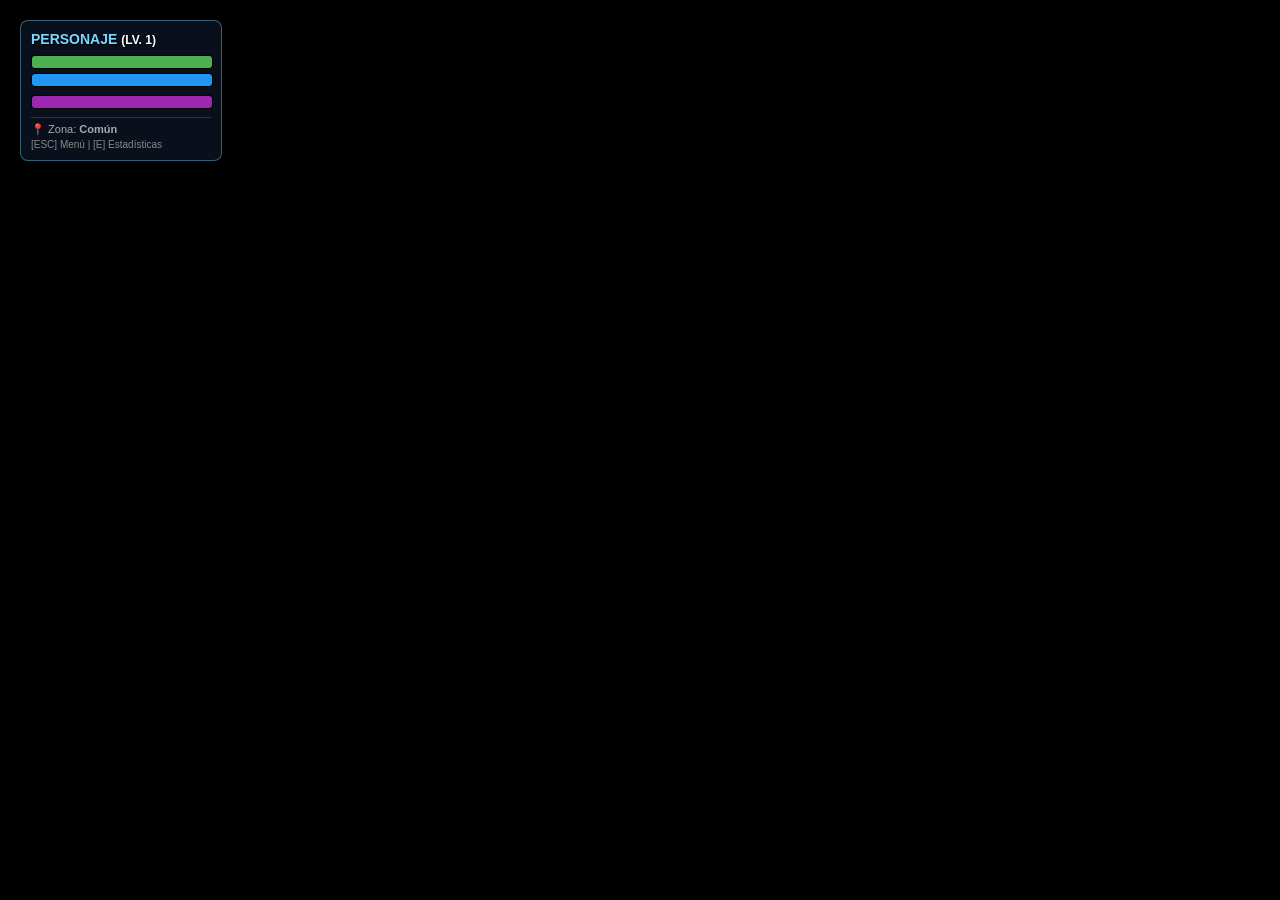
==== game/index.html @ 6f3c12ba "Update mobile controls and statistics modal" ====
<!DOCTYPE html>
<html lang="es">
<head>
    <meta charset="utf-8" />
    <meta name="viewport" content="width=device-width, initial-scale=1.0, maximum-scale=1.0, user-scalable=no, viewport-fit=cover" />
    <title>Mini RPG - Mundo Inmersivo</title>
    <link rel="stylesheet" href="style.css">
</head>
<body>

<div id="gameContainer">
    
    <div id="damageOverlay" class="damage-overlay"></div>
    <div id="floatingTextContainer" class="floating-text-container"></div>
    
    <div id="mobileControls" class="mobile-only">
        <button id="btnMobileMenu" onclick="toggleMainMenu()">☰ Menú</button>
        <button id="btnMobileStats" onclick="openStatsModal()" style="background: #2196f3; color: white; border: 1px solid #0b1220; padding: 5px 10px; border-radius: 5px; font-weight: bold; margin-left: 5px;">📊 Stats</button>
        <div id="dpad">
            <button class="dpad-btn" id="btnUp">⬆️</button>
            <div class="dpad-mid">
                <button class="dpad-btn" id="btnLeft">⬅️</button>
                <button class="dpad-btn" id="btnRight">➡️</button>
            </div>
            <button class="dpad-btn" id="btnDown">⬇️</button>
        </div>
    </div>

    <div id="map"></div>

    <div id="floatingHud">
        <div class="hud-header">
            <span id="playerClassName">Personaje</span> <span id="playerLevel" style="color:#fff; font-size:12px;">(Lv. 1)</span>
        </div>
        <div class="bar-container">
            <div class="hp-fill" id="playerHpBar"></div>
            <div class="bar-text" id="playerHpText"></div>
        </div>
        <div class="bar-container" style="margin-bottom: 8px;">
            <div class="mp-fill" id="playerMpBar"></div>
            <div class="bar-text" id="playerMpText"></div>
        </div>
        <div class="bar-container" style="margin-bottom: 8px;">
            <div class="ep-fill" id="playerEpBar"></div>
            <div class="bar-text" id="playerEpText"></div>
        </div>
        <div style="font-size: 11px; color: #aaa; border-top: 1px solid #333; padding-top: 5px;">
            📍 Zona: <span id="mapName" style="font-weight: bold;">Común</span>
        </div>
        <div style="font-size: 10px; color: #888; margin-top: 3px;" class="desktop-only">
            [ESC] Menú | [E] Estadísticas
        </div>
    </div>

    <div id="mainMenuModal" class="modal-overlay">
        <div class="modal-card" style="width: 450px;">
            <h2 style="margin: 0 0 15px 0; color: #fff;">⏸️ Menú Principal</h2>
            
            <div class="menu-section">
                <h3>📊 Resumen de Estadísticas</h3>
                <div id="menuStats" style="font-size: 14px; line-height: 1.5; margin-bottom: 10px;"></div>
                <button class="btn-sys-alt" onclick="openStatsModal()" style="width: 100%; border-color: #2196f3; color: #2196f3;">🔍 Ver Estadísticas Avanzadas (E)</button>
                <div id="menuEquipment" style="margin-top: 10px; font-size: 13px; border-top: 1px dashed #4a5a80; padding-top: 8px;"></div>
            </div>

            <div class="menu-section">
                <h3>📜 Misión Actual</h3>
                <div id="quest" style="font-size: 13px;">Explora y habla con los NPCs en el mapa.</div>
            </div>

            <div class="menu-section">
                <h3>🎒 Menú de Héroe</h3>
                <div style="display: flex; gap: 5px; flex-wrap: wrap;">
                    <button onclick="usePotion()" style="flex: 1;"><img src="img/items/potion.png" class="icon"> Usar HP</button>
                    <button onclick="useManaPotion()" style="flex: 1; background: #2196f3; color: white;"><img src="img/items/mana_potion.png" class="icon"> Usar MP</button>
                    <button onclick="useEnergyPotion()" style="flex: 1; background: #9c27b0; color: white;"><img src="img/items/energy_potion.png" class="icon" style="filter: hue-rotate(280deg);"> Usar EP</button>
                </div>
                
                <div style="display: flex; gap: 5px; flex-wrap: wrap; margin-top:5px;">
                    <button class="btn-success" onclick="openInventory()" style="flex: 1;">🎒 Inventario</button>
                    <button onclick="openGrimoire()" style="flex: 1; background: #673ab7; color: white; border: 1px solid #9c27b0;">📖 Grimorio</button>
                    <button onclick="openSkillTree()" style="flex: 1; background: #009688; color: white; border: 1px solid #00bcd4;">🌳 Árbol Habilidades</button>
                </div>
            </div>

            <div class="menu-section">
                <h3>⚙️ Sistema</h3>
                <div style="display: flex; gap: 5px; margin-bottom: 5px; flex-wrap: wrap;">
                    <button class="btn-sys" onclick="saveGame()" style="flex: 1;">💾 Guardar Rápido</button>
                    <button class="btn-sys" onclick="loadGameBtn()" style="flex: 1;">📂 Cargar Rápido</button>
                </div>
                <div style="display: flex; gap: 5px; margin-bottom: 5px; flex-wrap: wrap;">
                    <button class="btn-sys-alt" onclick="exportGame()" style="flex: 1; font-size: 13px;">⬇️ Exportar Partida</button>
                    <label class="btn-sys-alt" style="flex: 1; font-size: 13px; margin-bottom: 0; display: flex; align-items: center; justify-content: center; cursor: pointer;">
                        ⬆️ Importar Partida
                        <input type="file" id="importFile" accept=".json" style="display: none;" onchange="importGame(event)">
                    </label>
                </div>
                <div style="display: flex; gap: 5px; margin-bottom: 5px; flex-wrap: wrap;">
                    <button class="btn-sys-alt" onclick="toggleAudio()" id="btnAudio" style="flex: 1;">🔊 Sonido: ON</button>
                    <button class="btn-sys-alt desktop-only" onclick="toggleFullscreen()" style="flex: 1;">🔲 Pantalla Completa</button>
                </div>
                <button class="btn-danger" onclick="resetGame()">🗑️ Borrar Partida</button>
            </div>

            <button class="btn-sys-alt" onclick="returnToMainMenu()" style="margin-top: 15px; background: #d35400; color: white;">🏠 Volver al Menú Principal</button>
            <button class="btn-danger" onclick="toggleMainMenu()" style="margin-top: 5px;">❌ Cerrar Menú</button>
        </div>
    </div>

    <div id="statsModal" class="modal-overlay" style="z-index: 1030; display: none;">
        <div class="modal-card" style="width: 800px; max-width: 95vw;">
            <h2 style="margin: 0 0 15px 0; color: #fff;">📊 Perfil de Atributos</h2>
            
            <div id="fullStatsContainer" style="display: grid; grid-template-columns: repeat(auto-fit, minmax(220px, 1fr)); gap: 15px; text-align: left;">
                </div>

            <button class="btn-danger" onclick="closeStatsModal()" style="margin-top: 20px; width: 100%;">Cerrar Estadísticas</button>
        </div>
    </div>

    <div id="skillTreeModal" class="modal-overlay" style="z-index: 1025; display: none;">
        <div class="modal-card" style="width: 800px; max-width: 95vw;">
            <h2 style="margin: 0 0 10px 0; color: #00bcd4;">🌳 Árbol de Habilidades</h2>
            <p style="font-size: 14px; color: #ddd; margin-bottom: 15px;">Puntos Disponibles (SP): <span id="spDisplay" style="font-weight: bold; color: #ffeb3b; font-size: 18px;">0</span></p>
            
            <div style="background: #0b1220; padding: 20px; border-radius: 8px; border: 1px solid #14203a; min-height: 40vh; position: relative;">
                <p id="skillTreeEmptyMsg" style="color: #aaa; text-align: center; display: none;">Tu clase no tiene habilidades avanzadas o no perteneces a una clase entrenada.</p>
                <div id="skillTreeContainer" style="display: flex; gap: 30px; justify-content: space-around; flex-wrap: wrap;"></div>
            </div>

            <button class="btn-danger" onclick="closeSkillTree()" style="margin-top: 15px;">Volver</button>
        </div>
    </div>

    <div id="grimoireModal" class="modal-overlay" style="z-index: 1020; display: none;">
        <div class="modal-card" style="width: 700px; max-width: 95vw;">
            <h2 style="margin: 0 0 15px 0; color: #fff;">📖 Grimorio de Habilidades</h2>
            <div id="grimContainer" style="display: flex; gap: 15px; text-align: left; flex-direction: column;">
                <div style="background: #0b1220; padding: 12px; border-radius: 8px; border: 1px solid #14203a;">
                    <h3 style="color:var(--accent); margin-top:0; font-size:16px;">⚡ Equipadas</h3>
                    <div id="grimEquipped" class="large-item-grid"></div>
                </div>
                <div style="background: #0b1220; padding: 12px; border-radius: 8px; border: 1px solid #14203a;">
                    <h3 style="color:var(--accent); margin-top:0; font-size:16px;">📚 Conocidas</h3>
                    <div id="grimList" class="large-item-grid" style="max-height: 40vh; overflow-y: auto; padding-right: 5px;"></div>
                </div>
            </div>
            <button class="btn-danger" onclick="closeGrimoire()" style="margin-top: 15px;">Cerrar Grimorio</button>
        </div>
    </div>

    <div id="levelUpModal" class="modal-overlay" style="z-index: 1050; display: none;">
        <div class="modal-card" style="width: 400px; text-align: left;">
            <h2 style="margin: 0 0 10px 0; color: #ffeb3b; text-align: center;">¡NIVEL ALCANZADO!</h2>
            <p style="font-size: 14px; color: #ddd; margin-bottom: 15px; text-align: center;">Tienes <span id="statPointsDisplay" style="font-weight: bold; color: #ffeb3b; font-size: 18px;">5</span> puntos para repartir.</p>

            <div style="display: flex; flex-direction: column; gap: 10px; background: #0b1220; padding: 15px; border-radius: 8px; border: 1px solid #14203a;">
                <div style="display: flex; justify-content: space-between; align-items: center;"><span style="font-size: 14px;">❤️ Vida Máx (+5)</span><div style="display: flex; align-items: center;"><span id="lvlHpVal" style="margin-right: 15px; font-weight: bold; color: #4caf50;">0</span><button class="btn-sys" onclick="allocateStat('hp')" style="padding: 5px 10px;">➕</button></div></div>
                <div style="display: flex; justify-content: space-between; align-items: center;"><span style="font-size: 14px;">💧 Maná Máx (+5)</span><div style="display: flex; align-items: center;"><span id="lvlMpVal" style="margin-right: 15px; font-weight: bold; color: #2196f3;">0</span><button class="btn-sys" onclick="allocateStat('mp')" style="padding: 5px 10px;">➕</button></div></div>
                <div style="display: flex; justify-content: space-between; align-items: center;"><span style="font-size: 14px;">⚡ Energía Máx (+5)</span><div style="display: flex; align-items: center;"><span id="lvlEpVal" style="margin-right: 15px; font-weight: bold; color: #9c27b0;">0</span><button class="btn-sys" onclick="allocateStat('ep')" style="padding: 5px 10px;">➕</button></div></div>
                <div style="display: flex; justify-content: space-between; align-items: center;"><span style="font-size: 14px;">🗡️ Ataque (+1)</span><div style="display: flex; align-items: center;"><span id="lvlAtkVal" style="margin-right: 15px; font-weight: bold; color: #ffeb3b;">0</span><button class="btn-sys" onclick="allocateStat('atk')" style="padding: 5px 10px;">➕</button></div></div>
                <div style="display: flex; justify-content: space-between; align-items: center;"><span style="font-size: 14px;">🔮 Magia (+1)</span><div style="display: flex; align-items: center;"><span id="lvlMagVal" style="margin-right: 15px; font-weight: bold; color: #ff9800;">0</span><button class="btn-sys" onclick="allocateStat('mag')" style="padding: 5px 10px;">➕</button></div></div>
                <div style="display: flex; justify-content: space-between; align-items: center;"><span style="font-size: 14px;">🛡️ Defensa (+1)</span><div style="display: flex; align-items: center;"><span id="lvlDefVal" style="margin-right: 15px; font-weight: bold; color: #aaa;">0</span><button class="btn-sys" onclick="allocateStat('def')" style="padding: 5px 10px;">➕</button></div></div>
            </div>

            <button id="btnConfirmStats" class="btn-success" onclick="confirmLevelUp()" style="margin-top: 15px; width: 100%; opacity: 0.5; pointer-events: none; padding: 12px; font-size: 16px;">Confirmar y Continuar</button>
        </div>
    </div>

    <div id="roleModal" class="modal-overlay" style="z-index: 200;">
        <div class="modal-card" style="width: 950px; max-width: 95vw;">
            <h2 style="margin: 0 0 15px 0; color: #fff; font-size: 24px;">Elige tu Rol</h2>
            <p style="font-size: 14px; color: #aaa; margin-bottom: 20px;">El rol define qué personajes estarán disponibles y qué tipo de habilidades usarás.</p>
            <div style="display: flex; gap: 15px; justify-content: center; flex-wrap: wrap;">
                
                <div class="class-option class-guerrero" onclick="selectRole('Guerrero')" style="flex: 1; min-width: 200px;">
                    <h3 style="color: #4caf50; margin-top: 0; font-size: 20px;">🗡️ Guerrero</h3>
                    <p style="font-size: 13px; color: #aaa;">Expertos en Daño Físico (AD) y Armadura. Luchan cuerpo a cuerpo.</p>
                    <button style="background: #4caf50; color: white; width: 100%; margin-top: 10px; font-size: 16px; padding: 12px;">Ver Guerreros</button>
                </div>
                
                <div class="class-option class-arquero" onclick="selectRole('Arquero')" style="flex: 1; min-width: 200px;">
                    <h3 style="color: #ff9800; margin-top: 0; font-size: 20px;">🏹 Arquero</h3>
                    <p style="font-size: 13px; color: #aaa;">Rápidos y letales a distancia. Expertos en Ataque Crítico y Letalidad.</p>
                    <button style="background: #ff9800; color: white; width: 100%; margin-top: 10px; font-size: 16px; padding: 12px;">Ver Arqueros</button>
                </div>

                <div class="class-option class-mago" onclick="selectRole('Mago')" style="flex: 1; min-width: 200px;">
                    <h3 style="color: #2196f3; margin-top: 0; font-size: 20px;">🔮 Mago</h3>
                    <p style="font-size: 13px; color: #aaa;">Uso de Maná y Poder de Habilidad (AP) para daño mágico masivo.</p>
                    <button style="background: #2196f3; color: white; width: 100%; margin-top: 10px; font-size: 16px; padding: 12px;">Ver Magos</button>
                </div>

                <div class="class-option class-simple" onclick="selectRole('Simple')" style="flex: 1; min-width: 200px;">
                    <h3 style="color: #aaaaaa; margin-top: 0; font-size: 20px;">🎒 Simple</h3>
                    <p style="font-size: 13px; color: #aaa;">Gente normal que busca fortuna. Estadísticas bajas pero con ventajas de Oro.</p>
                    <button style="background: #aaaaaa; color: #000; width: 100%; margin-top: 10px; font-size: 16px; padding: 12px;">Ver Simples</button>
                </div>

            </div>
        </div>
    </div>

    <div id="characterModal" class="modal-overlay" style="z-index: 205; display: none;">
        <div class="modal-card" style="width: 800px; max-width: 95vw;">
            <h2 id="charModalTitle" style="margin: 0 0 10px 0; color: #fff; font-size: 24px;">Selecciona tu Personaje</h2>
            <div id="characterContainer" style="display: flex; gap: 15px; justify-content: center; flex-wrap: wrap; margin-bottom: 20px;">
            </div>
            <button class="btn-danger" onclick="backToRoles()">Volver a Roles</button>
        </div>
    </div>

    <div id="npcModal" class="modal-overlay" style="z-index: 1010;">
        <div class="modal-card" style="width: 450px;">
            <h2 id="npcName" style="margin: 0 0 15px 0; color: #fff; font-size: 24px;">NPC Nombre</h2>
            <div id="npcIcon" style="text-align: center; margin-bottom: 15px;"></div>
            <div class="npc-dialog-box"><p id="npcDialog" style="margin: 0; font-size: 16px; color: #ddd; font-style: italic;">"Cargando diálogo..."</p></div>
            <div style="background: #101a2b; padding: 15px; border-radius: 6px; margin-bottom: 15px; font-size: 14px; border-left: 3px solid #ffeb3b; text-align: left;">
                <b style="color: #ffeb3b;">Nueva Tarea:</b><br><span id="npcQuestDetail">Detalle de la misión generada.</span>
            </div>
            <div style="display: flex; gap: 10px; flex-wrap: wrap;">
                <button class="btn-success" onclick="acceptNPCQuest()" style="flex: 1; padding: 12px; font-size: 14px;">✔️ Aceptar Misión</button>
                <button class="btn-danger" onclick="closeNPCModal()" style="flex: 1; padding: 12px; font-size: 14px;">❌ Rechazar</button>
            </div>
        </div>
    </div>

    <div id="combatModal" class="modal-overlay" style="z-index: 1000;">
        <div class="modal-card" id="combatCard">
            <div id="combatContainer" style="display: flex; justify-content: space-between; align-items: center; margin-bottom: 15px;">
                <div class="combat-entity" style="width: 40%; text-align: center; background: #0b1220; padding: 15px; border-radius: 8px; border: 2px solid var(--accent);">
                    <h3 id="combatPlayerName" style="margin: 0 0 10px 0; color: var(--accent); text-transform: uppercase; font-size: 20px;">Héroe</h3>
                    <img id="combatPlayerImg" src="" class="combat-img">
                    <div class="bar-container" style="height: 20px;"><div class="hp-fill" id="combatPlayerHpBar"></div><div class="bar-text" id="combatPlayerHpText" style="line-height: 20px; font-size: 13px;"></div></div>
                    <div class="bar-container" style="height: 20px; margin-top: 8px;"><div class="mp-fill" id="combatPlayerMpBar"></div><div class="bar-text" id="combatPlayerMpText" style="line-height: 20px; font-size: 13px;"></div></div>
                    <div class="bar-container" style="height: 20px; margin-top: 8px;"><div class="ep-fill" id="combatPlayerEpBar"></div><div class="bar-text" id="combatPlayerEpText" style="line-height: 20px; font-size: 13px;"></div></div>
                </div>
                <div class="combat-vs" style="font-size: 40px; font-weight: 900; color: #ffeb3b; text-shadow: 0 0 15px #f44336, 0 0 5px #000; width: 15%; text-align: center;">VS</div>
                <div class="combat-entity" style="width: 40%; text-align: center; background: #0b1220; padding: 15px; border-radius: 8px; border: 2px solid #f44336;">
                    <h3 id="modalName" style="margin: 0 0 10px 0; color: #f44336; text-transform: uppercase; font-size: 20px;">Enemigo</h3>
                    <img id="modalImg" src="" class="combat-img">
                    <div class="bar-container" style="height: 20px;"><div class="hp-fill" id="enemyHpBar"></div><div class="bar-text" id="enemyHpText" style="line-height: 20px; font-size: 13px;"></div></div>
                    <div style="margin-top: 10px; font-size: 15px; color: #ccc; font-weight: bold;">Atk: <span id="enemyAtk"></span> | Def: <span id="enemyDef"></span></div>
                    <div style="margin-top: 5px; font-size: 13px; color: #ffeb3b; min-height: 18px;" id="enemyTraitDisplay"></div>
                </div>
            </div>
            <div style="height: 80px; font-size: 14px; color: #fff; margin-bottom: 15px; background: #000; padding: 10px; border-radius: 6px; border: 1px solid #333; overflow-y: auto; text-align: left; line-height: 1.5;" id="modalLog"></div>
            <div id="combatActions" class="combat-actions" style="gap: 10px;"></div>
        </div>
    </div>

    <div id="shopModal" class="modal-overlay" style="z-index: 1010;">
        <div class="modal-card" style="width: 700px; max-width: 95vw;">
            <h2 style="margin: 0 0 15px
---- game/style.css ----
:root { --bg: #000; --panel: #0f1a2a; --accent: #7ad7ff; --text: #e6f2ff; }
body { margin: 0; padding: 0; font-family: 'Segoe UI', Tahoma, Geneva, Verdana, sans-serif; background: var(--bg); color: var(--text); overflow: hidden; height: 100vh; height: calc(var(--vh, 1vh) * 100); }

#gameContainer { position: relative; width: 100vw; height: 100vh; height: calc(var(--vh, 1vh) * 100); background: #000; overflow: hidden; }

/* Viñeta para oscurecer los bordes y centrar la atención en el centro de la pantalla */
#gameContainer::before {
    content: '';
    position: absolute;
    top: 0; left: 0; width: 100%; height: 100%;
    background: radial-gradient(circle at center, transparent 15%, rgba(0,0,0,0.7) 100%);
    pointer-events: none;
    z-index: 8;
}

#map { position: relative; display: grid; gap: 2px; background: #000; width: 100%; height: 100%; overflow: hidden; scroll-behavior: smooth; align-content: start; justify-content: start; }

/* HUD MEJORADO: Más compacto, transparente y con desenfoque */
#floatingHud { position: absolute; top: 20px; left: 20px; background: rgba(15, 26, 42, 0.65); backdrop-filter: blur(5px); padding: 10px; border-radius: 8px; border: 1px solid rgba(122, 215, 255, 0.4); width: 180px; z-index: 10; box-shadow: 0 4px 15px rgba(0,0,0,0.5); pointer-events: none; transition: all 0.3s ease; }
.hud-header { color: var(--accent); font-weight: bold; margin-bottom: 8px; font-size: 14px; text-transform: uppercase; text-shadow: 1px 1px 2px #000; }

#contextActionBar { display: none !important; }

.menu-section { background: #0b1220; padding: 12px; border-radius: 6px; margin-bottom: 10px; text-align: left; }
.menu-section h3 { margin: 0 0 10px 0; color: var(--accent); font-size: 14px; border-bottom: 1px solid #14203a; padding-bottom: 5px; }

/* TILES 100% PARA QUE JS LOS CONTROLE DINÁMICAMENTE */
.tile { width: 100%; height: 100%; border-radius: 8px; display: flex; align-items: center; justify-content: center; position: relative; transition: background-color 0.2s; }
.tile img { width: 100%; height: 100%; object-fit: contain; image-rendering: pixelated; display: block; z-index: 2; cursor: pointer; }

/* TERRENOS */
.grass { background-image: url('img/tiles/tile_grass.png'); background-color: #184b20; background-size: cover; image-rendering: pixelated; }
.swamp { background-image: url('img/tiles/tile_swamp.png'), url('img/tiles/tile_grass.png'); background-color: #2b3b2c; background-size: cover; image-rendering: pixelated; box-shadow: inset 0 0 30px #111; }
.fountain { background-image: url('img/tiles/tile_fountain.png'), url('img/tiles/tile_water.png'); background-color: #008ba3; background-size: cover; image-rendering: pixelated; box-shadow: inset 0 0 20px #7ad7ff; }
.water { background-image: url('img/tiles/tile_water.png'); background-color: #10304a; background-size: cover; image-rendering: pixelated; }
.path { background-image: url('img/tiles/tile_path.png'); background-color: #5d4037; background-size: cover; image-rendering: pixelated; }
.wall { background-image: url('img/tiles/tile_wall.png'), url('img/tiles/tile_grass.png'); background-color: #444; background-size: cover; image-rendering: pixelated; }
.gate { background-image: url('img/tiles/tile_wall.png'); background-color: #9c27b0; filter: hue-rotate(280deg) brightness(1.5); background-size: cover; image-rendering: pixelated; box-shadow: 0 0 15px #9c27b0 inset; }

.city { background-color: #4a5a80; background-image: url('img/tiles/tile_city.png'), url('img/tiles/tile_path.png'); background-size: 200% 200%, cover; image-rendering: pixelated; border-radius: 0; }
.city-tl { background-position: 0% 0%, center; }
.city-tr { background-position: 100% 0%, center; }
.city-bl { background-position: 0% 100%, center; }
.city-br { background-position: 100% 100%, center; }

.fog { background: #03070d !important; background-image: none !important; box-shadow: inset 0 0 8px rgba(0,0,0,0.8) !important; border: 1px solid #060a12; pointer-events: none; }

/* OBJETOS DEL MAPA */
.chest-img { filter: drop-shadow(0 0 15px rgba(255, 235, 59, 0.5)); transition: transform 0.2s; }
.chest-img:hover { transform: scale(1.05); }
.fountain-img { filter: drop-shadow(0 0 20px rgba(122, 215, 255, 0.7)); opacity: 0.9; }

.color-comun { color: #aaaaaa; } .color-pococomun { color: #4caf50; } .color-raro { color: #2196f3; }
.color-epico { color: #9c27b0; } .color-legendario { color: #ff9800; } .color-mitico { color: #ffeb3b; }

button { width: 100%; background: var(--accent); border: none; padding: 8px; border-radius: 6px; cursor: pointer; font-weight: bold; color: #05101f; margin-bottom: 5px; transition: 0.2s; display: flex; align-items: center; justify-content: center; gap: 6px; }
button:hover:not(:disabled) { filter: brightness(1.2); }
button:disabled { background: #334; color: #667; cursor: not-allowed; opacity: 0.6; }
.btn-sys { background: #4a5a80; color: white; }
.btn-sys-alt { background: #5a7090; color: white; }
.btn-danger { background: #e55353; color: white; }
.btn-magic { background: #ab47bc; color: white; }
.btn-success { background: #4caf50; color: white; }
.btn-skill { background: #ff9800; color: white; } 

.log { height: 80px; overflow-y: auto; background: #000; padding: 8px; font-size: 12px; border-radius: 6px; color: #aaa; }
.stat-bonus { color: #4caf50; font-weight: bold; }
.stat-magic { color: #2196f3; font-weight: bold; }
.icon { width: 16px; height: 16px; object-fit: contain; image-rendering: pixelated; vertical-align: middle; }

/* BARRAS DE ESTADO HUD REDUCIDAS */
.bar-container { width: 100%; height: 12px; background: rgba(0,0,0,0.6); border-radius: 4px; overflow: hidden; border: 1px solid #000; position: relative; margin-top: 4px; }
.hp-fill { height: 100%; background: #4caf50; transition: width 0.3s ease, background-color 0.3s ease; }
.mp-fill { height: 100%; background: #2196f3; transition: width 0.3s ease; }
.ep-fill { height: 100%; background: #9c27b0; transition: width 0.3s ease; } 
.bar-text { position: absolute; width: 100%; text-align: center; top: 0; left: 0; font-size: 10px; font-weight: bold; color: white; line-height: 12px; text-shadow: 1px 1px 2px #000; }

.modal-overlay { position: fixed; top: 0; left: 0; width: 100vw; height: 100vh; height: calc(var(--vh, 1vh) * 100); background: rgba(0,0,0,0.85); display: none; align-items: center; justify-content: center; z-index: 100; overflow: hidden; backdrop-filter: blur(3px); }
.modal-card { background: #14203a; padding: 20px; border-radius: 12px; text-align: center; width: 320px; max-height: 90vh; overflow-y: auto; border: 2px solid var(--accent); box-shadow: 0 0 30px rgba(0, 0, 0, 0.8); }

.npc-dialog-box { background: #0b1220; border: 1px solid #4a5a80; padding: 15px; border-radius: 8px; text-align: left; margin-bottom: 15px; position: relative; }
.npc-dialog-box::before { content: ''; position: absolute; top: -10px; left: 20px; border-width: 0 10px 10px 10px; border-style: solid; border-color: transparent transparent #0b1220 transparent; }

.shop-item { background: #0b1220; padding: 8px; margin-bottom: 8px; border-radius: 6px; text-align: left; font-size: 13px; display: flex; justify-content: space-between; align-items: center;}
.shop-item button { width: auto; padding: 5px 10px; margin: 0; font-size: 12px; }

.large-item-grid { display: grid; grid-template-columns: repeat(auto-fill, minmax(140px, 1fr)); gap: 15px; align-items: stretch; }
.large-item-grid h4, .large-item-grid p { grid-column: 1 / -1; }
.large-item-grid .shop-item { flex-direction: column; justify-content: space-between; align-items: center; text-align: center; margin-bottom: 0; padding: 15px; border: 1px solid #1a2a45; transition: transform 0.2s, border-color 0.2s, box-shadow 0.2s; }
.large-item-grid .shop-item:hover { transform: translateY(-3px); border-color: var(--accent); box-shadow: 0 5px 15px rgba(122, 215, 255, 0.2); }
.large-item-grid .shop-item > div { display: flex; flex-direction: column; align-items: center; width: 100%; }
.large-item-grid .shop-item img.icon { width: 72px; height: 72px; margin-bottom: 12px; filter: drop-shadow(0 4px 5px rgba(0,0,0,0.8)); }
.large-item-grid .shop-item button { width: 100%; margin-top: 12px; padding: 10px; font-size: 14px; }

.combat-actions { display: grid; grid-template-columns: 1fr 1fr; gap: 10px; margin-top: 10px; }
.combat-actions button { margin-bottom: 0; font-size: 16px; padding: 12px; }

.shop-tabs { display: flex; gap: 5px; margin-bottom: 15px; }
.shop-tabs button { background: #14203a; color: #888; width: 50%; font-size: 14px; padding: 10px; border-radius: 6px; box-shadow: inset 0 0 5px #000; margin-bottom: 0;}
.shop-tabs button.active-tab { background: var(--accent); color: #05101f; box-shadow: none; }

::-webkit-scrollbar { width: 10px; height: 10px; }
::-webkit-scrollbar-track { background: #0b1220; border-radius: 4px; }
::-webkit-scrollbar-thumb { background: #4a5a80; border-radius: 4px; }
::-webkit-scrollbar-thumb:hover { background: var(--accent); }

/* ANIMACIONES */
@keyframes flashDamage { 0% { filter: brightness(1); transform: scale(1); } 50% { filter: brightness(0.5) sepia(1) hue-rotate(-50deg) saturate(5); transform: scale(0.9); } 100% { filter: brightness(1); transform: scale(1); } }
@keyframes flashHeal { 0% { filter: brightness(1); transform: scale(1); } 50% { filter: brightness(1.5) sepia(1) hue-rotate(90deg) saturate(5); transform: scale(1.1); } 100% { filter: brightness(1); transform: scale(1); } }
@keyframes shakeScreen { 0% { transform: translate(1px, 1px) rotate(0deg); } 20% { transform: translate(-5px, 0px) rotate(2deg); } 40% { transform: translate(5px, 2px) rotate(0deg); } 60% { transform: translate(-5px, 1px) rotate(0deg); } 80% { transform: translate(-1px, -1px) rotate(2deg); } 100% { transform: translate(0px, 0px) rotate(0deg); } }

.anim-damage { animation: flashDamage 0.3s ease, shakeScreen 0.3s ease; }
.anim-heal { animation: flashHeal 0.4s ease; }
.anim-shake { animation: shakeScreen 0.3s ease; }

/* =========================================
   GAME FEEL Y PROTAGONISMO DEL PERSONAJE
   ========================================= */

.player-sprite {
    position: absolute;
    z-index: 5;
    transition: top 0.25s cubic-bezier(0.25, 1, 0.5, 1), left 0.25s cubic-bezier(0.25, 1, 0.5, 1);
    pointer-events: none;
}
.player-sprite img {
    width: 100%;
    height: 100%;
    object-fit: contain;
    image-rendering: pixelated;
    display: block;
    /* Personaje dentro de su recuadro, pero con sombra y brillo para destacar */
    filter: drop-shadow(0 10px 15px rgba(0,0,0,0.8)) brightness(1.1); 
}

.damage-overlay {
    position: absolute;
    top: 0; left: 0;
    width: 100%; height: 100%;
    pointer-events: none;
    z-index: 40; 
    box-shadow: inset 0 0 0 rgba(255, 0, 0, 0);
    transition: box-shadow 0.3s ease;
}
.low-hp-alert {
    animation: pulseRed 1s infinite alternate ease-in-out;
}
@keyframes pulseRed {
    0% { box-shadow: inset 0 0 20px rgba(255, 0, 0, 0.1); }
    100% { box-shadow: inset 0 0 100px rgba(255, 0, 0, 0.6); }
}

/* Sistema de Textos Flotantes */
.floating-text-container {
    position: absolute;
    top: 0; left: 0;
    width: 100%; height: 100%;
    pointer-events: none;
    z-index: 9999;
    overflow: hidden;
}

.floating-text {
    position: absolute;
    font-weight: 900;
    font-size: 26px;
    text-shadow: 2px 2px 0 #000, -2px -2px 0 #000, 2px -2px 0 #000, -2px 2px 0 #000, 0 4px 10px rgba(0,0,0,0.8);
    pointer-events: none;
    animation: floatUp 1.4s cubic-bezier(0.25, 1, 0.5, 1) forwards;
    z-index: 10000;
    text-align: center;
    white-space: nowrap;
}

@keyframes floatUp {
    0% { transform: translateY(0) scale(0.5); opacity: 0; }
    15% { transform: translateY(-30px) scale(1.2); opacity: 1; }
    80% { transform: translateY(-70px) scale(1); opacity: 1; }
    100% { transform: translateY(-90px) scale(0.9); opacity: 0; }
}

.class-option { background: #0b1220; padding: 15px; border-radius: 8px; flex: 1; text-align: center; cursor: pointer; transition: 0.2s; border: 2px solid transparent; }
.class-option:hover { transform: translateY(-5px); box-shadow: 0 5px 15px rgba(0,0,0,0.5); }
.class-guerrero { border-color: #4caf50; }
.class-arquero { border-color: #ff9800; } 
.class-mago { border-color: #2196f3; }
.class-simple { border-color: #aaaaaa; } 

#combatCard { width: 950px; }

.class-img, .combat-img {
    width: 100% !important;
    max-width: 200px !important;  
    height: 200px !important;     
    object-fit: contain !important; 
    display: block !important;
    margin: 0 auto 15px auto !important;
    image-rendering: auto !important; 
    transition: transform 0.1s;
}

#npcIcon img {
    width: 100% !important;
    max-width: 180px !important;
    height: 180px !important;
    object-fit: contain !important;
}

.mobile-only { display: none; }

/* =========================================
   RESPONSIVE: ESTILOS PARA MÓVIL
   ========================================= */
@media (max-width: 768px) {
    .mobile-only { display: block; }
    .desktop-only { display: none !important; }

    .class-img, .combat-img { max-width: 120px !important; height: 120px !important; }
    #npcIcon img { max-width: 120px !important; height: 120px !important; }

    /* CONTROLES MÓVILES MEJORADOS Y AGRUPADOS */
    #dpad { position: absolute; bottom: 25px; right: 20px; display: flex; flex-direction: column; align-items: center; z-index: 50; }
    .dpad-mid { display: flex; gap: 15px; margin: 5px 0; }
    .dpad-btn { width: 55px; height: 55px; border-radius: 50%; background: rgba(15, 26, 42, 0.6); border: 2px solid rgba(122, 215, 255, 0.5); font-size: 24px; display: flex; justify-content: center; align-items: center; padding: 0; margin: 0; box-shadow: 0 4px 10px rgba(0,0,0,0.6); backdrop-filter: blur(4px); color: white; touch-action: manipulation; transition: transform 0.1s, background 0.1s; }
    .dpad-btn:active { background: rgba(122, 215, 255, 0.6); transform: scale(0.9); border-color: var(--accent); }

    #btnMobileMenu { position: absolute; top: 15px; right: 15px; z-index: 50; width: auto; padding: 10px 15px; background: rgba(15, 26, 42, 0.7); backdrop-filter: blur(5px); border: 1px solid var(--accent); border-radius: 8px; color: var(--accent); font-weight: bold; box-shadow: 0 4px 10px rgba(0,0,0,0.5); font-size: 14px; margin: 0; }

    /* HUD EN MÓVIL: MÁS PEQUEÑO Y TRANSPARENTE, NO TAPA EL CENTRO */
    #floatingHud { 
        top: 15px; 
        left: 15px; 
        width: 145px; 
        background: rgba(15, 26, 42, 0.45); 
        padding: 8px;
        border: 1px solid rgba(122, 215, 255, 0.2);
    }
    .hud-header { font-size: 12px; margin-bottom: 5px; }

    .modal-card { width: 95% !important; padding: 15px; }
    #classContainer { flex-direction: column !important; gap: 10px; }
    .class-option { padding: 10px; }

    #combatContainer { flex-direction: column !important; gap: 10px; }
    .combat-entity { width: 100% !important; padding: 10px !important; box-sizing: border-box; }
    .combat-vs { font-size: 24px !important; margin: 5px 0 !important; }
    
    .combat-actions { grid-template-columns: 1fr; gap: 8px; }
    .combat-actions button { font-size: 16px; padding: 15px; }

    #invContainer:not(.large-item-grid) { flex-direction: column !important; }
    
    .shop-item:not(.large-item-grid .shop-item) { flex-direction: column; align-items: flex-start; gap: 8px; }
    .shop-item:not(.large-item-grid .shop-item) button { width: 100%; padding: 10px; }
}
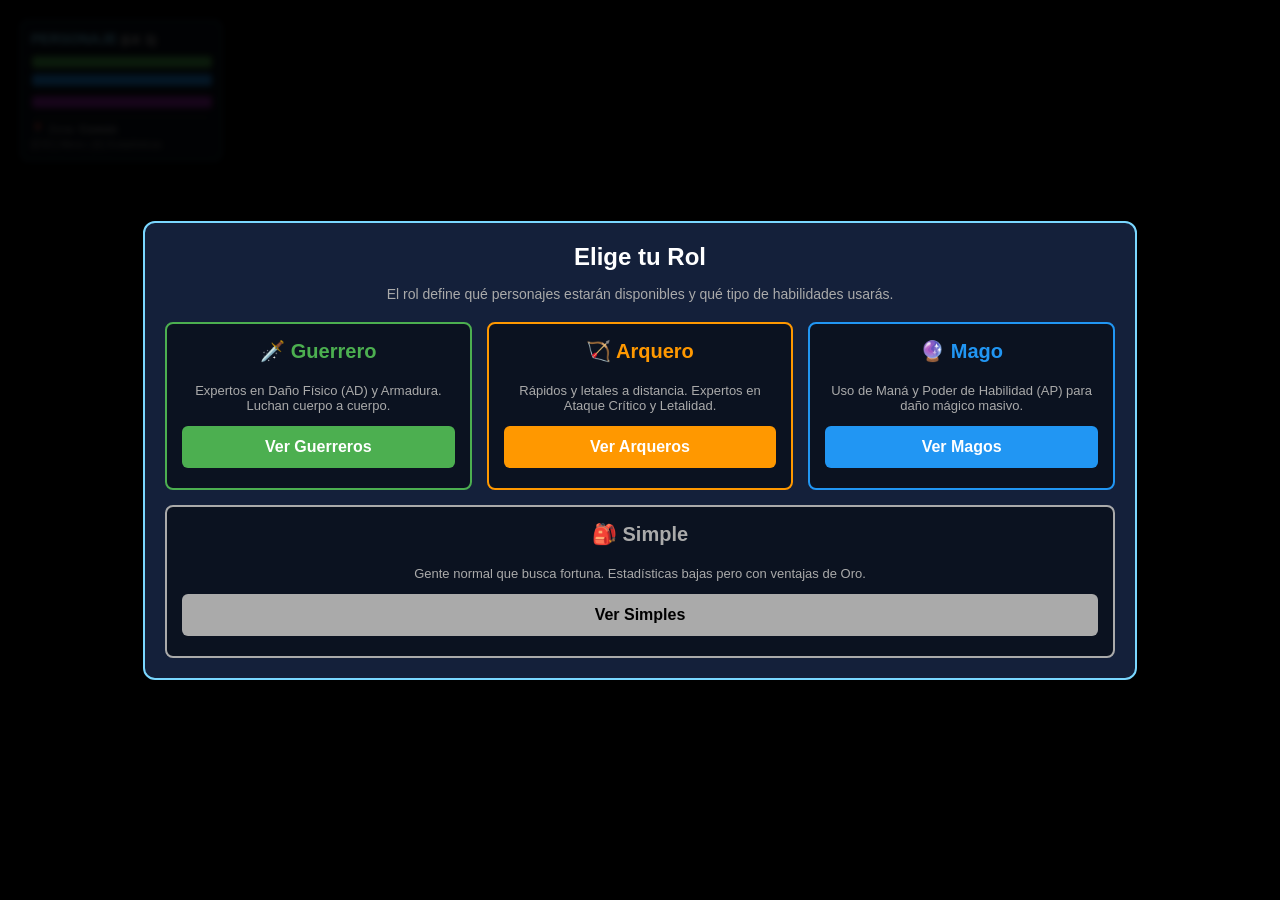
==== commit 457fefea: "Refactor HTML structure for modals and inventory" ====
--- a/game/index.html
+++ b/game/index.html
@@ -107,8 +107,7 @@
             <button class="btn-danger" onclick="toggleMainMenu()" style="margin-top: 5px;">❌ Cerrar Menú</button>
         </div>
     </div>
-
-    <div id="statsModal" class="modal-overlay" style="z-index: 1030; display: none;">
+        <div id="statsModal" class="modal-overlay" style="z-index: 1030; display: none;">
         <div class="modal-card" style="width: 800px; max-width: 95vw;">
             <h2 style="margin: 0 0 15px 0; color: #fff;">📊 Perfil de Atributos</h2>
             
@@ -197,7 +196,6 @@
                     <p style="font-size: 13px; color: #aaa;">Gente normal que busca fortuna. Estadísticas bajas pero con ventajas de Oro.</p>
                     <button style="background: #aaaaaa; color: #000; width: 100%; margin-top: 10px; font-size: 16px; padding: 12px;">Ver Simples</button>
                 </div>
-
             </div>
         </div>
     </div>
@@ -210,8 +208,7 @@
             <button class="btn-danger" onclick="backToRoles()">Volver a Roles</button>
         </div>
     </div>
-
-    <div id="npcModal" class="modal-overlay" style="z-index: 1010;">
+        <div id="npcModal" class="modal-overlay" style="z-index: 1010;">
         <div class="modal-card" style="width: 450px;">
             <h2 id="npcName" style="margin: 0 0 15px 0; color: #fff; font-size: 24px;">NPC Nombre</h2>
             <div id="npcIcon" style="text-align: center; margin-bottom: 15px;"></div>
@@ -252,4 +249,40 @@
 
     <div id="shopModal" class="modal-overlay" style="z-index: 1010;">
         <div class="modal-card" style="width: 700px; max-width: 95vw;">
-            <h2 style="margin: 0 0 15px
+            <h2 style="margin: 0 0 15px 0; color: #fff;">🏪 Mercader <span id="shopTier"></span></h2>
+            <div class="shop-tabs"><button id="tabBuy" onclick="switchShopTab('buy')" class="active-tab">Comprar</button><button id="tabSell" onclick="switchShopTab('sell')">Vender Botín</button></div>
+            <div id="shopContentBuy" class="large-item-grid" style="max-height: 50vh; overflow-y: auto; margin-bottom: 15px; padding-right: 5px;"></div>
+            <div id="shopContentSell" class="large-item-grid" style="max-height: 50vh; overflow-y: auto; margin-bottom: 15px; display: none; padding-right: 5px;"></div>
+            <button class="btn-danger" onclick="closeShop()">Salir de la tienda</button>
+        </div>
+    </div>
+
+    <div id="invModal" class="modal-overlay" style="z-index: 1020;">
+        <div class="modal-card" style="width: 700px; max-width: 95vw;">
+            <h2 style="margin: 0 0 15px 0; color: #fff;">🎒 Inventario</h2>
+            <div id="invContainer" style="display: flex; gap: 15px; text-align: left; flex-direction: column;">
+                <div style="background: #0b1220; padding: 12px; border-radius: 8px; border: 1px solid #14203a;"><h3 style="color:var(--accent); margin-top:0; font-size:16px;">🗡️ Equipado</h3><div id="invEquipped" class="large-item-grid"></div></div>
+                <div style="background: #0b1220; padding: 12px; border-radius: 8px; border: 1px solid #14203a;"><h3 style="color:var(--accent); margin-top:0; font-size:16px;">📦 En Mochila</h3><div id="invBag" class="large-item-grid" style="max-height: 40vh; overflow-y: auto; padding-right: 5px;"></div></div>
+            </div>
+            <button class="btn-danger" onclick="closeInventory()" style="margin-top: 15px;">Cerrar Inventario</button>
+        </div>
+    </div>
+
+    <div id="deathModal" class="modal-overlay" style="z-index: 2000; display: none; background: rgba(100, 0, 0, 0.9);">
+        <div class="modal-card" style="width: 450px; text-align: center; border: 2px solid #f44336; box-shadow: 0 0 30px #f44336;">
+            <h2 style="color: #fff; font-size: 36px; margin-bottom: 10px; text-shadow: 2px 2px 4px #000; letter-spacing: 2px;">HAS CAÍDO</h2>
+            <p style="color: #ddd; font-size: 15px; margin-bottom: 25px;">Tu luz se ha desvanecido, pero la voluntad del héroe perdura. ¿Desde dónde deseas continuar?</p>
+            <div style="display: flex; flex-direction: column; gap: 12px;">
+                <button id="btnReviveLevel" class="btn-sys" onclick="reviveAt('level')" style="padding: 15px; font-size: 16px; display: none;">⭐ Revivir en el Último Nivel</button>
+                <button id="btnReviveBoss" class="btn-sys" onclick="reviveAt('boss')" style="padding: 15px; font-size: 16px; display: none;">💀 Revivir en el Último Jefe</button>
+                <div style="height: 1px; background: rgba(255,255,255,0.2); margin: 10px 0;"></div>
+                <button class="btn-danger" onclick="resetGame()" style="padding: 15px; font-size: 16px;">🗑️ Rendirse (Borrar Partida)</button>
+            </div>
+        </div>
+    </div>
+
+</div>
+
+<script type="module" src="js/main.js"></script>
+</body>
+</html>
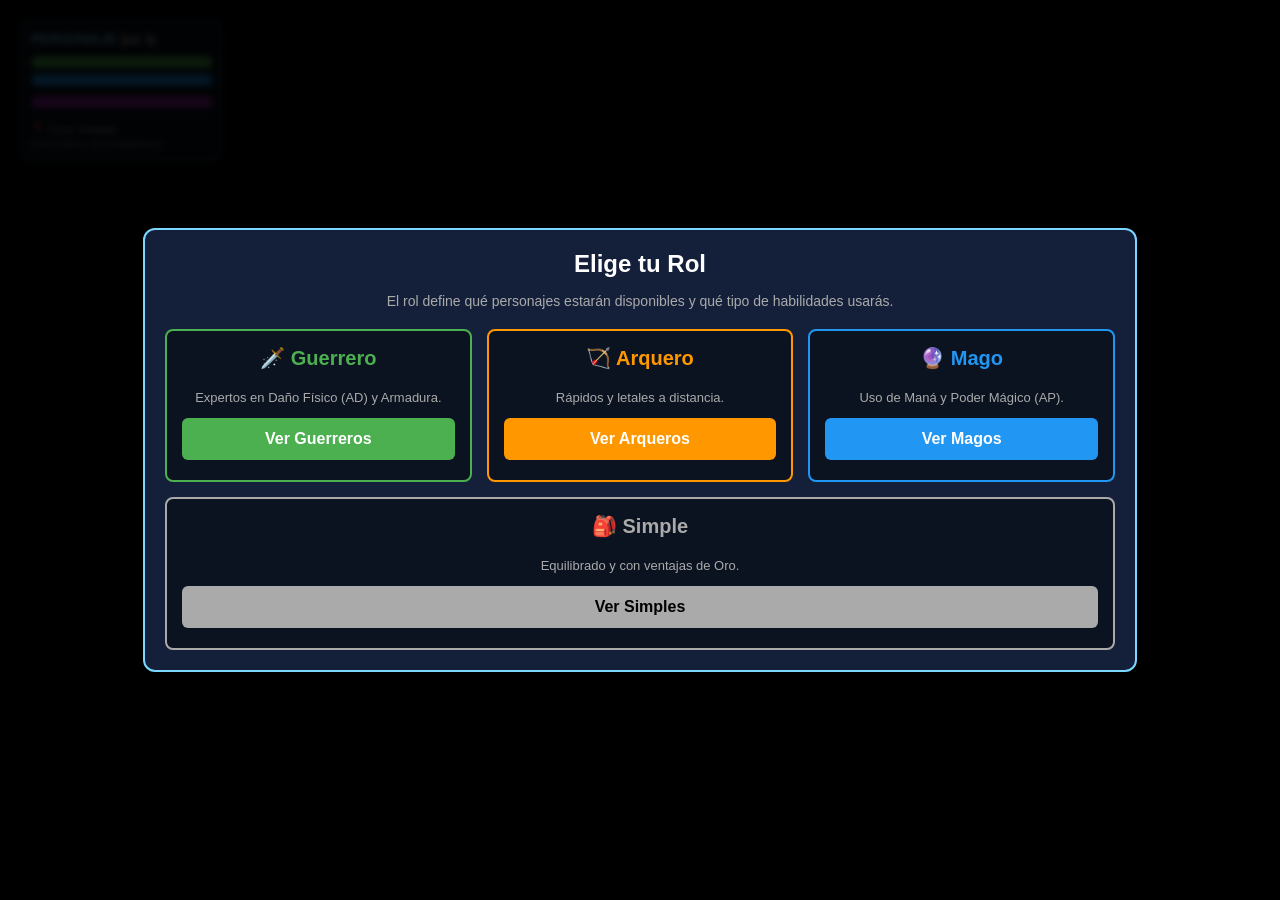
==== commit b21cfcc3: "reformacion" ====
--- a/game/index.html
+++ b/game/index.html
@@ -17,16 +17,16 @@
         <button id="btnMobileMenu" onclick="toggleMainMenu()">☰ Menú</button>
         <button id="btnMobileStats" onclick="openStatsModal()" style="background: #2196f3; color: white; border: 1px solid #0b1220; padding: 5px 10px; border-radius: 5px; font-weight: bold; margin-left: 5px;">📊 Stats</button>
         <div id="dpad">
-            <button class="dpad-btn" id="btnUp">⬆️</button>
+            <button class="dpad-btn" id="btnUp" ontouchstart="movePlayer(0, -1); event.preventDefault();" onmousedown="movePlayer(0, -1)">⬆️</button>
             <div class="dpad-mid">
-                <button class="dpad-btn" id="btnLeft">⬅️</button>
-                <button class="dpad-btn" id="btnRight">➡️</button>
-            </div>
-            <button class="dpad-btn" id="btnDown">⬇️</button>
-        </div>
-    </div>
-
-    <div id="map"></div>
+                <button class="dpad-btn" id="btnLeft" ontouchstart="movePlayer(-1, 0); event.preventDefault();" onmousedown="movePlayer(-1, 0)">⬅️</button>
+                <button class="dpad-btn" id="btnRight" ontouchstart="movePlayer(1, 0); event.preventDefault();" onmousedown="movePlayer(1, 0)">➡️</button>
+            </div>
+            <button class="dpad-btn" id="btnDown" ontouchstart="movePlayer(0, 1); event.preventDefault();" onmousedown="movePlayer(0, 1)">⬇️</button>
+        </div>
+    </div>
+
+    <div id="map"><canvas id="mapCanvas"></canvas></div>
 
     <div id="floatingHud">
         <div class="hud-header">
@@ -107,13 +107,11 @@
             <button class="btn-danger" onclick="toggleMainMenu()" style="margin-top: 5px;">❌ Cerrar Menú</button>
         </div>
     </div>
-        <div id="statsModal" class="modal-overlay" style="z-index: 1030; display: none;">
+
+    <div id="statsModal" class="modal-overlay" style="z-index: 1030; display: none;">
         <div class="modal-card" style="width: 800px; max-width: 95vw;">
             <h2 style="margin: 0 0 15px 0; color: #fff;">📊 Perfil de Atributos</h2>
-            
-            <div id="fullStatsContainer" style="display: grid; grid-template-columns: repeat(auto-fit, minmax(220px, 1fr)); gap: 15px; text-align: left;">
-                </div>
-
+            <div id="fullStatsContainer" style="display: grid; grid-template-columns: repeat(auto-fit, minmax(220px, 1fr)); gap: 15px; text-align: left;"></div>
             <button class="btn-danger" onclick="closeStatsModal()" style="margin-top: 20px; width: 100%;">Cerrar Estadísticas</button>
         </div>
     </div>
@@ -122,12 +120,10 @@
         <div class="modal-card" style="width: 800px; max-width: 95vw;">
             <h2 style="margin: 0 0 10px 0; color: #00bcd4;">🌳 Árbol de Habilidades</h2>
             <p style="font-size: 14px; color: #ddd; margin-bottom: 15px;">Puntos Disponibles (SP): <span id="spDisplay" style="font-weight: bold; color: #ffeb3b; font-size: 18px;">0</span></p>
-            
             <div style="background: #0b1220; padding: 20px; border-radius: 8px; border: 1px solid #14203a; min-height: 40vh; position: relative;">
                 <p id="skillTreeEmptyMsg" style="color: #aaa; text-align: center; display: none;">Tu clase no tiene habilidades avanzadas o no perteneces a una clase entrenada.</p>
                 <div id="skillTreeContainer" style="display: flex; gap: 30px; justify-content: space-around; flex-wrap: wrap;"></div>
             </div>
-
             <button class="btn-danger" onclick="closeSkillTree()" style="margin-top: 15px;">Volver</button>
         </div>
     </div>
@@ -153,7 +149,6 @@
         <div class="modal-card" style="width: 400px; text-align: left;">
             <h2 style="margin: 0 0 10px 0; color: #ffeb3b; text-align: center;">¡NIVEL ALCANZADO!</h2>
             <p style="font-size: 14px; color: #ddd; margin-bottom: 15px; text-align: center;">Tienes <span id="statPointsDisplay" style="font-weight: bold; color: #ffeb3b; font-size: 18px;">5</span> puntos para repartir.</p>
-
             <div style="display: flex; flex-direction: column; gap: 10px; background: #0b1220; padding: 15px; border-radius: 8px; border: 1px solid #14203a;">
                 <div style="display: flex; justify-content: space-between; align-items: center;"><span style="font-size: 14px;">❤️ Vida Máx (+5)</span><div style="display: flex; align-items: center;"><span id="lvlHpVal" style="margin-right: 15px; font-weight: bold; color: #4caf50;">0</span><button class="btn-sys" onclick="allocateStat('hp')" style="padding: 5px 10px;">➕</button></div></div>
                 <div style="display: flex; justify-content: space-between; align-items: center;"><span style="font-size: 14px;">💧 Maná Máx (+5)</span><div style="display: flex; align-items: center;"><span id="lvlMpVal" style="margin-right: 15px; font-weight: bold; color: #2196f3;">0</span><button class="btn-sys" onclick="allocateStat('mp')" style="padding: 5px 10px;">➕</button></div></div>
@@ -162,10 +157,11 @@
                 <div style="display: flex; justify-content: space-between; align-items: center;"><span style="font-size: 14px;">🔮 Magia (+1)</span><div style="display: flex; align-items: center;"><span id="lvlMagVal" style="margin-right: 15px; font-weight: bold; color: #ff9800;">0</span><button class="btn-sys" onclick="allocateStat('mag')" style="padding: 5px 10px;">➕</button></div></div>
                 <div style="display: flex; justify-content: space-between; align-items: center;"><span style="font-size: 14px;">🛡️ Defensa (+1)</span><div style="display: flex; align-items: center;"><span id="lvlDefVal" style="margin-right: 15px; font-weight: bold; color: #aaa;">0</span><button class="btn-sys" onclick="allocateStat('def')" style="padding: 5px 10px;">➕</button></div></div>
             </div>
-
             <button id="btnConfirmStats" class="btn-success" onclick="confirmLevelUp()" style="margin-top: 15px; width: 100%; opacity: 0.5; pointer-events: none; padding: 12px; font-size: 16px;">Confirmar y Continuar</button>
         </div>
     </div>
+
+    <div id="classModal" style="display: none;"></div>
 
     <div id="roleModal" class="modal-overlay" style="z-index: 200;">
         <div class="modal-card" style="width: 950px; max-width: 95vw;">
@@ -175,25 +171,25 @@
                 
                 <div class="class-option class-guerrero" onclick="selectRole('Guerrero')" style="flex: 1; min-width: 200px;">
                     <h3 style="color: #4caf50; margin-top: 0; font-size: 20px;">🗡️ Guerrero</h3>
-                    <p style="font-size: 13px; color: #aaa;">Expertos en Daño Físico (AD) y Armadura. Luchan cuerpo a cuerpo.</p>
+                    <p style="font-size: 13px; color: #aaa;">Expertos en Daño Físico (AD) y Armadura.</p>
                     <button style="background: #4caf50; color: white; width: 100%; margin-top: 10px; font-size: 16px; padding: 12px;">Ver Guerreros</button>
                 </div>
                 
                 <div class="class-option class-arquero" onclick="selectRole('Arquero')" style="flex: 1; min-width: 200px;">
                     <h3 style="color: #ff9800; margin-top: 0; font-size: 20px;">🏹 Arquero</h3>
-                    <p style="font-size: 13px; color: #aaa;">Rápidos y letales a distancia. Expertos en Ataque Crítico y Letalidad.</p>
+                    <p style="font-size: 13px; color: #aaa;">Rápidos y letales a distancia.</p>
                     <button style="background: #ff9800; color: white; width: 100%; margin-top: 10px; font-size: 16px; padding: 12px;">Ver Arqueros</button>
                 </div>
 
                 <div class="class-option class-mago" onclick="selectRole('Mago')" style="flex: 1; min-width: 200px;">
                     <h3 style="color: #2196f3; margin-top: 0; font-size: 20px;">🔮 Mago</h3>
-                    <p style="font-size: 13px; color: #aaa;">Uso de Maná y Poder de Habilidad (AP) para daño mágico masivo.</p>
+                    <p style="font-size: 13px; color: #aaa;">Uso de Maná y Poder Mágico (AP).</p>
                     <button style="background: #2196f3; color: white; width: 100%; margin-top: 10px; font-size: 16px; padding: 12px;">Ver Magos</button>
                 </div>
 
                 <div class="class-option class-simple" onclick="selectRole('Simple')" style="flex: 1; min-width: 200px;">
                     <h3 style="color: #aaaaaa; margin-top: 0; font-size: 20px;">🎒 Simple</h3>
-                    <p style="font-size: 13px; color: #aaa;">Gente normal que busca fortuna. Estadísticas bajas pero con ventajas de Oro.</p>
+                    <p style="font-size: 13px; color: #aaa;">Equilibrado y con ventajas de Oro.</p>
                     <button style="background: #aaaaaa; color: #000; width: 100%; margin-top: 10px; font-size: 16px; padding: 12px;">Ver Simples</button>
                 </div>
             </div>
@@ -208,7 +204,8 @@
             <button class="btn-danger" onclick="backToRoles()">Volver a Roles</button>
         </div>
     </div>
-        <div id="npcModal" class="modal-overlay" style="z-index: 1010;">
+
+    <div id="npcModal" class="modal-overlay" style="z-index: 1010;">
         <div class="modal-card" style="width: 450px;">
             <h2 id="npcName" style="margin: 0 0 15px 0; color: #fff; font-size: 24px;">NPC Nombre</h2>
             <div id="npcIcon" style="text-align: center; margin-bottom: 15px;"></div>
@@ -285,4 +282,4 @@
 
 <script type="module" src="js/main.js"></script>
 </body>
-</html>
+</html>
--- a/game/style.css
+++ b/game/style.css
@@ -13,7 +13,8 @@
     z-index: 8;
 }
 
-#map { position: relative; display: grid; gap: 2px; background: #000; width: 100%; height: 100%; overflow: hidden; scroll-behavior: smooth; align-content: start; justify-content: start; }
+#map { position: relative; background: #000; width: 100%; height: 100%; overflow: auto; scroll-behavior: smooth; }
+#mapCanvas { position: absolute; top: 0; left: 0; image-rendering: pixelated; }
 
 /* HUD MEJORADO: Más compacto, transparente y con desenfoque */
 #floatingHud { position: absolute; top: 20px; left: 20px; background: rgba(15, 26, 42, 0.65); backdrop-filter: blur(5px); padding: 10px; border-radius: 8px; border: 1px solid rgba(122, 215, 255, 0.4); width: 180px; z-index: 10; box-shadow: 0 4px 15px rgba(0,0,0,0.5); pointer-events: none; transition: all 0.3s ease; }
@@ -120,17 +121,38 @@
 .player-sprite {
     position: absolute;
     z-index: 5;
-    transition: top 0.25s cubic-bezier(0.25, 1, 0.5, 1), left 0.25s cubic-bezier(0.25, 1, 0.5, 1);
-    pointer-events: none;
-}
-.player-sprite img {
-    width: 100%;
-    height: 100%;
-    object-fit: contain;
+    background-repeat: no-repeat;
     image-rendering: pixelated;
-    display: block;
-    /* Personaje dentro de su recuadro, pero con sombra y brillo para destacar */
+    pointer-events: none;
     filter: drop-shadow(0 10px 15px rgba(0,0,0,0.8)) brightness(1.1); 
+}
+.player-sprite img { display: none; } /* Ocultar imagen vieja si existe */
+
+/* Respaldo para personajes de imagen estática */
+.is-static {
+    background-size: contain;
+    background-position: center;
+}
+
+/* Spritesheet de 13 columnas x 4 filas */
+.is-spritesheet {
+    background-size: calc(var(--ts) * 13) calc(var(--ts) * 4);
+}
+
+/* Orden de filas: Arriba, Izquierda, Abajo, Derecha */
+.is-spritesheet.dir-up { background-position-y: 0; }
+.is-spritesheet.dir-left { background-position-y: calc(var(--ts) * -1); }
+.is-spritesheet.dir-down { background-position-y: calc(var(--ts) * -2); }
+.is-spritesheet.dir-right { background-position-y: calc(var(--ts) * -3); }
+
+/* Animación de 9 pasos (recorre solo las primeras 9 columnas pegadas a la izq) */
+.is-spritesheet.is-walking { 
+    animation: walkAnim 0.6s steps(9) infinite; 
+}
+
+@keyframes walkAnim {
+    from { background-position-x: 0; }
+    to { background-position-x: calc(var(--ts) * -9); }
 }
 
 .damage-overlay {
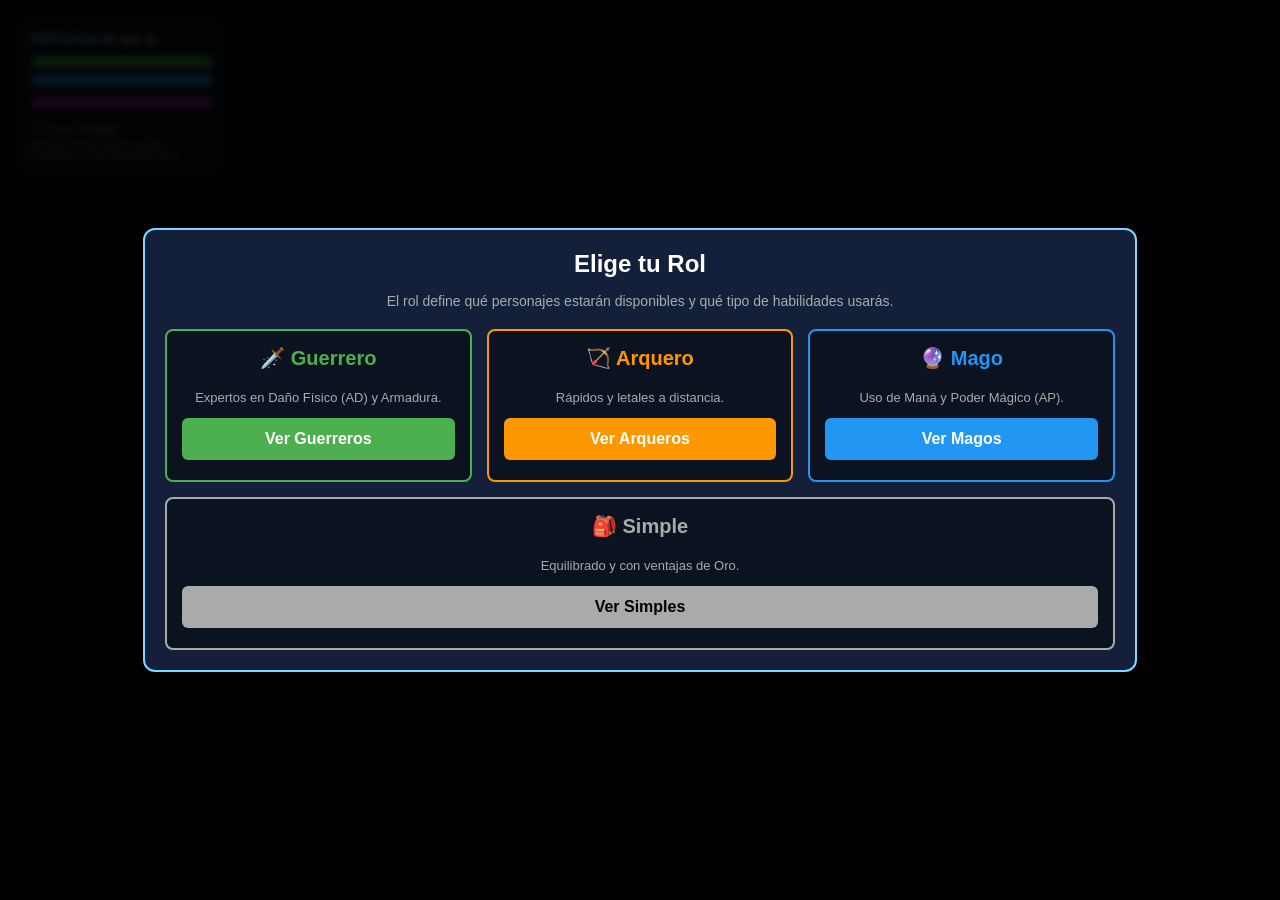
==== commit b00cda93: "menu" ====
--- a/game/index.html
+++ b/game/index.html
@@ -48,40 +48,13 @@
             📍 Zona: <span id="mapName" style="font-weight: bold;">Común</span>
         </div>
         <div style="font-size: 10px; color: #888; margin-top: 3px;" class="desktop-only">
-            [ESC] Menú | [E] Estadísticas
+            [ESC] Sistema | [I] Héroe | [E] Estadísticas | [M] Mapa/Misiones
         </div>
     </div>
 
     <div id="mainMenuModal" class="modal-overlay">
         <div class="modal-card" style="width: 450px;">
-            <h2 style="margin: 0 0 15px 0; color: #fff;">⏸️ Menú Principal</h2>
-            
-            <div class="menu-section">
-                <h3>📊 Resumen de Estadísticas</h3>
-                <div id="menuStats" style="font-size: 14px; line-height: 1.5; margin-bottom: 10px;"></div>
-                <button class="btn-sys-alt" onclick="openStatsModal()" style="width: 100%; border-color: #2196f3; color: #2196f3;">🔍 Ver Estadísticas Avanzadas (E)</button>
-                <div id="menuEquipment" style="margin-top: 10px; font-size: 13px; border-top: 1px dashed #4a5a80; padding-top: 8px;"></div>
-            </div>
-
-            <div class="menu-section">
-                <h3>📜 Misión Actual</h3>
-                <div id="quest" style="font-size: 13px;">Explora y habla con los NPCs en el mapa.</div>
-            </div>
-
-            <div class="menu-section">
-                <h3>🎒 Menú de Héroe</h3>
-                <div style="display: flex; gap: 5px; flex-wrap: wrap;">
-                    <button onclick="usePotion()" style="flex: 1;"><img src="img/items/potion.png" class="icon"> Usar HP</button>
-                    <button onclick="useManaPotion()" style="flex: 1; background: #2196f3; color: white;"><img src="img/items/mana_potion.png" class="icon"> Usar MP</button>
-                    <button onclick="useEnergyPotion()" style="flex: 1; background: #9c27b0; color: white;"><img src="img/items/energy_potion.png" class="icon" style="filter: hue-rotate(280deg);"> Usar EP</button>
-                </div>
-                
-                <div style="display: flex; gap: 5px; flex-wrap: wrap; margin-top:5px;">
-                    <button class="btn-success" onclick="openInventory()" style="flex: 1;">🎒 Inventario</button>
-                    <button onclick="openGrimoire()" style="flex: 1; background: #673ab7; color: white; border: 1px solid #9c27b0;">📖 Grimorio</button>
-                    <button onclick="openSkillTree()" style="flex: 1; background: #009688; color: white; border: 1px solid #00bcd4;">🌳 Árbol Habilidades</button>
-                </div>
-            </div>
+            <h2 style="margin: 0 0 15px 0; color: #fff;">⚙️ Menú de Sistema</h2>
 
             <div class="menu-section">
                 <h3>⚙️ Sistema</h3>
@@ -105,6 +78,19 @@
 
             <button class="btn-sys-alt" onclick="returnToMainMenu()" style="margin-top: 15px; background: #d35400; color: white;">🏠 Volver al Menú Principal</button>
             <button class="btn-danger" onclick="toggleMainMenu()" style="margin-top: 5px;">❌ Cerrar Menú</button>
+        </div>
+    </div>
+
+    <div id="mapModal" class="modal-overlay" style="z-index: 1022; display: none;">
+        <div class="modal-card" style="width: 700px; max-width: 95vw;">
+            <h2 style="margin: 0 0 15px 0; color: #fff;">🗺️ Mapa y Misiones</h2>
+            <div style="background: #0b1220; padding: 12px; border-radius: 8px; border: 1px solid #14203a; margin-bottom: 12px; text-align: left;">
+                <div id="mapQuestInfo" style="font-size: 14px; color: #ddd; line-height: 1.5;">Sin misión activa.</div>
+            </div>
+            <div style="display:flex; justify-content:center; margin-bottom: 12px;">
+                <canvas id="miniMapCanvas" width="400" height="400" style="border: 1px solid #32486b; background: #000; image-rendering: pixelated;"></canvas>
+            </div>
+            <button class="btn-danger" onclick="closeMapModal()">Cerrar Mapa</button>
         </div>
     </div>
 
@@ -240,6 +226,7 @@
                 </div>
             </div>
             <div style="height: 80px; font-size: 14px; color: #fff; margin-bottom: 15px; background: #000; padding: 10px; border-radius: 6px; border: 1px solid #333; overflow-y: auto; text-align: left; line-height: 1.5;" id="modalLog"></div>
+            <div id="initiativeInfo" style="font-size:13px; color:#ffeb3b; margin-bottom:10px; text-align:center;"></div>
             <div id="combatActions" class="combat-actions" style="gap: 10px;"></div>
         </div>
     </div>
@@ -257,6 +244,10 @@
     <div id="invModal" class="modal-overlay" style="z-index: 1020;">
         <div class="modal-card" style="width: 700px; max-width: 95vw;">
             <h2 style="margin: 0 0 15px 0; color: #fff;">🎒 Inventario</h2>
+            <div style="display: flex; gap: 6px; flex-wrap: wrap; margin-bottom: 10px;">
+                <button onclick="openGrimoire()" style="flex: 1; background: #673ab7; color: white; border: 1px solid #9c27b0;">📖 Grimorio</button>
+                <button onclick="openSkillTree()" style="flex: 1; background: #009688; color: white; border: 1px solid #00bcd4;">🌳 Árbol Habilidades</button>
+            </div>
             <div id="invContainer" style="display: flex; gap: 15px; text-align: left; flex-direction: column;">
                 <div style="background: #0b1220; padding: 12px; border-radius: 8px; border: 1px solid #14203a;"><h3 style="color:var(--accent); margin-top:0; font-size:16px;">🗡️ Equipado</h3><div id="invEquipped" class="large-item-grid"></div></div>
                 <div style="background: #0b1220; padding: 12px; border-radius: 8px; border: 1px solid #14203a;"><h3 style="color:var(--accent); margin-top:0; font-size:16px;">📦 En Mochila</h3><div id="invBag" class="large-item-grid" style="max-height: 40vh; overflow-y: auto; padding-right: 5px;"></div></div>
